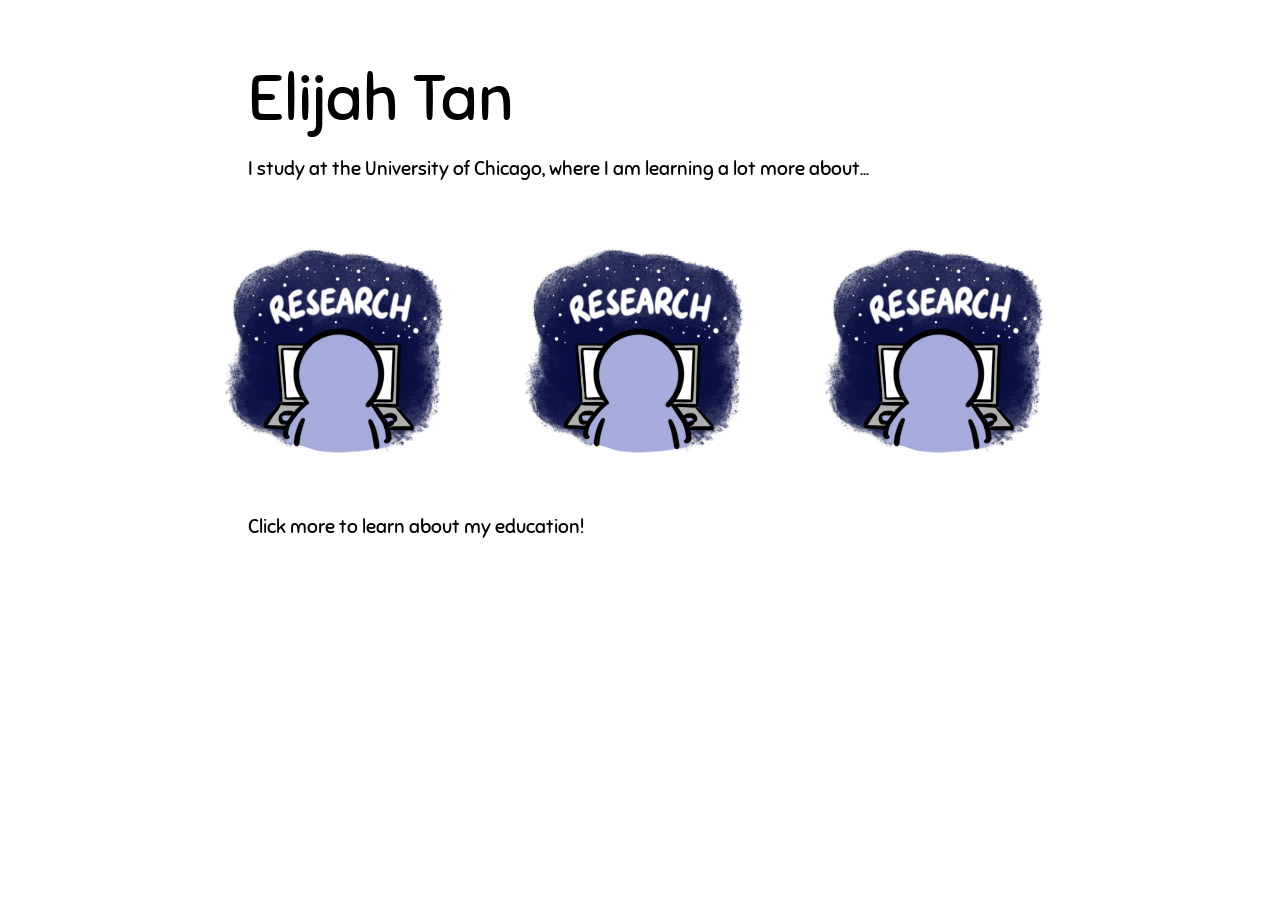
==== index.html @ 55853dd2 "Website v0.5" ====
<!DOCTYPE html>
<html lang="en">

<head>
    <meta charset="UTF-8">
    <meta name="viewport" content="width=device-width, initial-scale=1.0">
    <title>Document</title>

    <link rel="preconnect" href="https://fonts.googleapis.com">
    <link rel="preconnect" href="https://fonts.gstatic.com" crossorigin>
    <link
        href="https://fonts.googleapis.com/css2?family=Elms+Sans:ital,wght@0,100..900;1,100..900&family=Sniglet:wght@400;800&display=swap"
        rel="stylesheet">
    <link rel="stylesheet" href="style.css">
</head>


<body>
    <div class="standard">
        <h1>
            Elijah Tan
        </h1>
        <h3>
            I study at the University of Chicago, where I am learning a lot more about...
        </h3>
    </div>

    <div class="wide">
        <div class="button-row">
            <a class="image-button" href="astrophysics.html">
                <img src="images/research.PNG" alt="astrophysics.html">
            </a>
            <a class="image-button" href="scicomm.html">
                <img src="images/research.PNG" alt="scicomm.html">
            </a>
            <a class="image-button" href="life.html">
                <img src="images/research.PNG" alt="life.html">
            </a>
        </div>
    </div>


    <div class="standard">
        <h3>Click more to learn about my education!</h3>
    </div>

</body>

</html
---- style.css ----
h1 {
    font-family: "Sniglet", system-ui;
    font-size: clamp(2.5rem, 5vw, 4.5rem);
    font-weight: 400;
    margin-bottom: 0.25rem;
}

h2 {
    font-family: "Sniglet", system-ui;
    font-size: clamp(1.75rem, 3vw, 2.75rem);
    font-weight: 400;
}

h3 {
    font-family: "Sniglet", system-ui;
    font-size: clamp(0.8rem, 1.5vw, 2.2rem);
    font-weight: 400;
}

.h3-link {
    font-family: "Sniglet", system-ui;
    font-size: clamp(0.8rem, 1.5vw, 2.2rem);
    font-weight: 400;
}

p {
    font-family: "Elms Sans", system-ui;
    font-size: clamp(1rem, 1.2vw, 1.125rem);
    font-weight: 500;
}

.standard {
    width: 90%;
    max-width: 800px;
    margin: 0 auto;
    padding: 0.5rem;
    box-sizing: border-box;
}

.wide {
    width: 95%;
    max-width: 900px;
    margin: 0 auto;
}

.button-row {
    display: flex;
    justify-content: center;
    gap: 20px;
    flex-wrap: wrap;
    /* stacks the buttons on narrow screens */
}

.photo-row img {
    flex: 1 1 0;
    /* the three images share the row equally */
    min-width: 150px;
    /* wrap to a new line before getting too small */
    max-width: 300px;
    /* never grow past 300px wide */
    object-fit: cover;
    /* crop instead of stretching */
    border-radius: 8px;
}

.image-button img {
    width: 280px;
    height: 280px;
    object-fit: cover;
    /* crops instead of stretching */
    display: block;
    border-radius: 8px;
    transition: transform 0.2s ease, opacity 0.2s ease;
}

.image-button:hover img {
    transform:
        scale(1.15) rotate(2deg);
    opacity: 0.9;
}

:root {
    /* --banner-bg: #1f2937; */
    --banner-text: #002871;
    --banner-hover: #b6b6b6;
    --banner-active: #002c73;
}


.banner {
    display: flex;
    align-items: center;
    gap: 1rem;
    padding: 0 1rem;
    background: var(--banner-bg);
}

.tabs {
    display: flex;
    flex-wrap: wrap;
    gap: 0.25rem;
    margin: 0;
    padding: 0;
    list-style: none;
}

.tabs a {
    display: block;
    padding: 0.9rem 1.25rem;
    color: var(--banner-text);
    text-decoration: none;
    border-bottom: 3px solid transparent;
}

.tabs a:hover,
.tabs a:focus-visible {
    background: var(--banner-hover);
}

.tabs a[aria-current="page"] {
    border-bottom-color: var(--banner-active);
}

.banner-extras {
    margin-left: auto;
    /* pushes extras to the right edge */
    display: flex;
    align-items: center;
    gap: 0.75rem;
}

.card {
    position: relative;
    width: 100%;
    max-width: 800px;
    height: 300px;
    background: var(--card-image) center / cover no-repeat;
    display: flex;
    flex-direction: column;
    align-items: center;
    justify-content: center;
    padding: 1.5rem;
    /* space around the content */
    box-sizing: border-box;
    overflow: hidden;
    color: #fff;
    text-align: center;
}

/* Dark overlay so text is readable */
.card::before {
    content: "";
    position: absolute;
    inset: 0;
    background: rgba(0, 0, 0, 0);
    transition: background 0.3s ease;
}


.card-title {
    position: relative;
    /* sits above the overlay */
    margin: 0;
    transition: opacity 0.3s ease;
    color: #000;
    background: #fff;
    padding: 0.25em 0.6em;
    display: inline-block
}

.card-subtitle {
    position: relative;
    /* keeps it above the dark overlay */
    margin: 0.4rem 0 0;
    /* small gap below the title */
    font-size: 0.95rem;
    transition: opacity 0.3s ease;
    color: #000;
    background: #fff;
    padding: 0.25em 0.6em;
    display: inline-block
}

.card-text {
    position: relative;
    /* sits above the overlay */
    margin: 0;
    transition: opacity 0.3s ease;
    position: absolute;
    text-align: left;
    inset: 3rem;
    /* padding around the paragraph */
    display: flex;
    align-items: center;
    justify-content: start;
    opacity: 0;
}


/* Hover and keyboard focus states */
.card:hover::before,
.card:focus-within::before {
    background: rgba(0, 0, 0, 0.7);
}

.card:hover .card-title,
.card:hover .card-subtitle,
.card:focus-within .card-title {
    opacity: 0;
}

.card:hover .card-text,
.card:focus-within .card-text {
    opacity: 1;
}
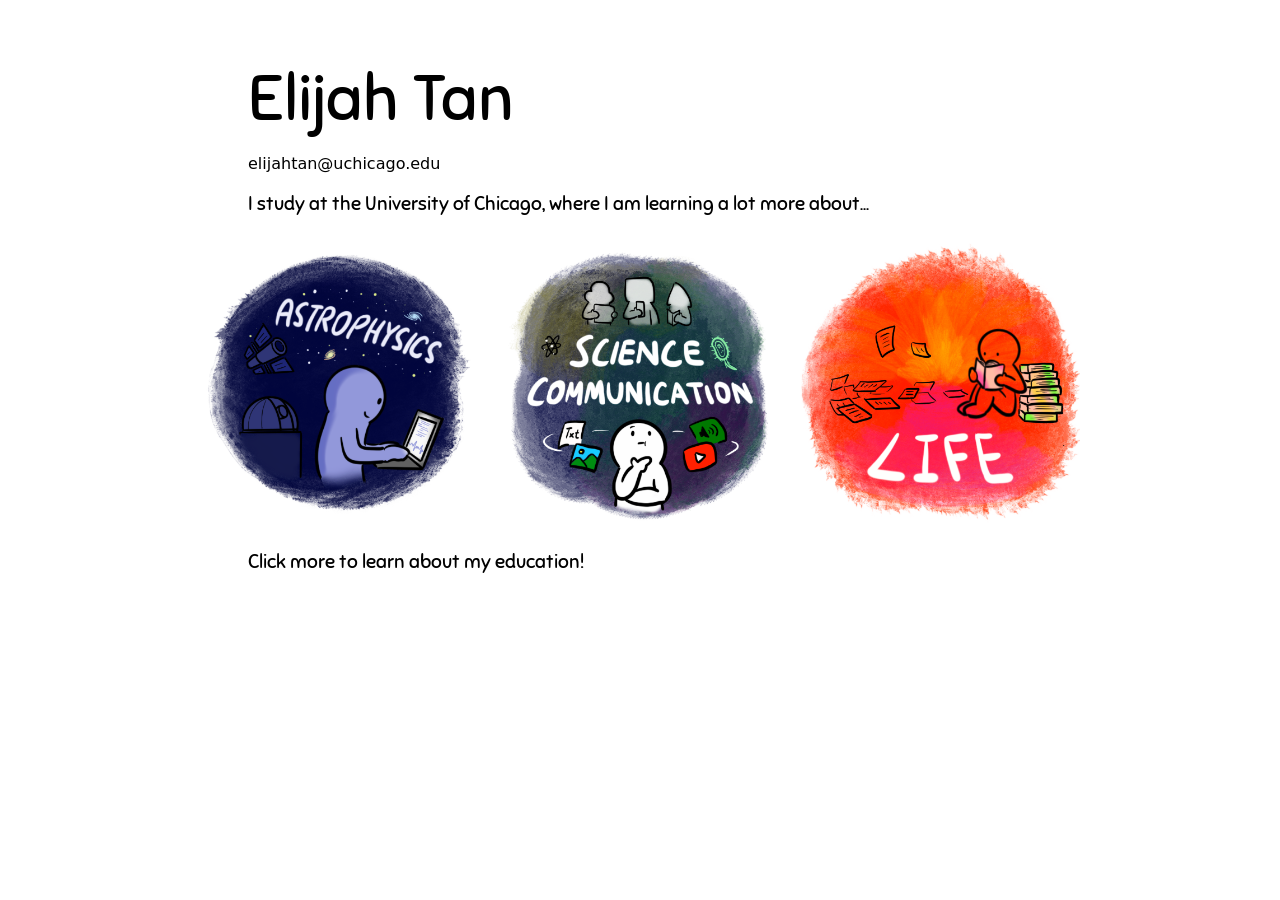
==== commit e5afc834: "Adding Construction Icons" ====
--- a/index.html
+++ b/index.html
@@ -20,6 +20,7 @@
         <h1>
             Elijah Tan
         </h1>
+        <p>elijahtan@uchicago.edu</p>
         <h3>
             I study at the University of Chicago, where I am learning a lot more about...
         </h3>
@@ -28,17 +29,16 @@
     <div class="wide">
         <div class="button-row">
             <a class="image-button" href="astrophysics.html">
-                <img src="images/research.PNG" alt="astrophysics.html">
+                <img src="images/astrophysics.png" alt="astrophysics.html">
             </a>
             <a class="image-button" href="scicomm.html">
-                <img src="images/research.PNG" alt="scicomm.html">
+                <img src="images/scicomm.png" alt="scicomm.html">
             </a>
             <a class="image-button" href="life.html">
-                <img src="images/research.PNG" alt="life.html">
+                <img src="images/life.png" alt="life.html">
             </a>
         </div>
     </div>
-
 
     <div class="standard">
         <h3>Click more to learn about my education!</h3>
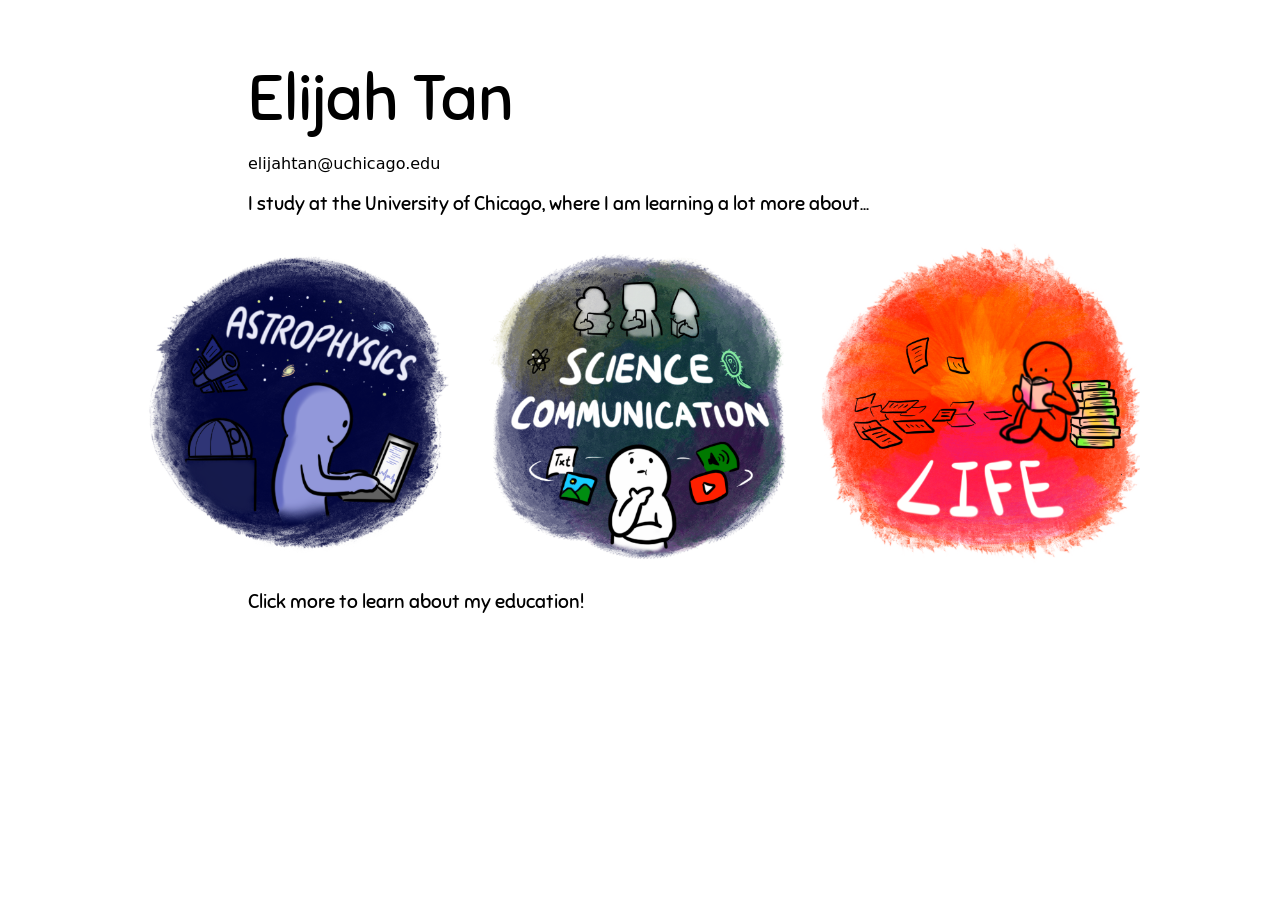
==== commit 9f94b90f: "Increasing image button sizes" ====
--- a/index.html
+++ b/index.html
@@ -26,19 +26,20 @@
         </h3>
     </div>
 
-    <div class="wide">
-        <div class="button-row">
-            <a class="image-button" href="astrophysics.html">
-                <img src="images/astrophysics.png" alt="astrophysics.html">
-            </a>
-            <a class="image-button" href="scicomm.html">
-                <img src="images/scicomm.png" alt="scicomm.html">
-            </a>
-            <a class="image-button" href="life.html">
-                <img src="images/life.png" alt="life.html">
-            </a>
-        </div>
+    <div class="button-row">
+        <a class="image-button" href="astrophysics.html">
+            <img src="images/astrophysics.png" alt="astrophysics.html">
+        </a>
+        <a class="image-button" href="scicomm.html">
+            <img src="images/scicomm.png" alt="scicomm.html">
+        </a>
+        <a class="image-button" href="life.html">
+            <img src="images/life.png" alt="life.html">
+        </a>
     </div>
+    <!-- <div class="wide">
+
+    </div> -->
 
     <div class="standard">
         <h3>Click more to learn about my education!</h3>
--- a/style.css
+++ b/style.css
@@ -64,8 +64,8 @@
 }
 
 .image-button img {
-    width: 280px;
-    height: 280px;
+    width: 320px;
+    height: 320px;
     object-fit: cover;
     /* crops instead of stretching */
     display: block;
